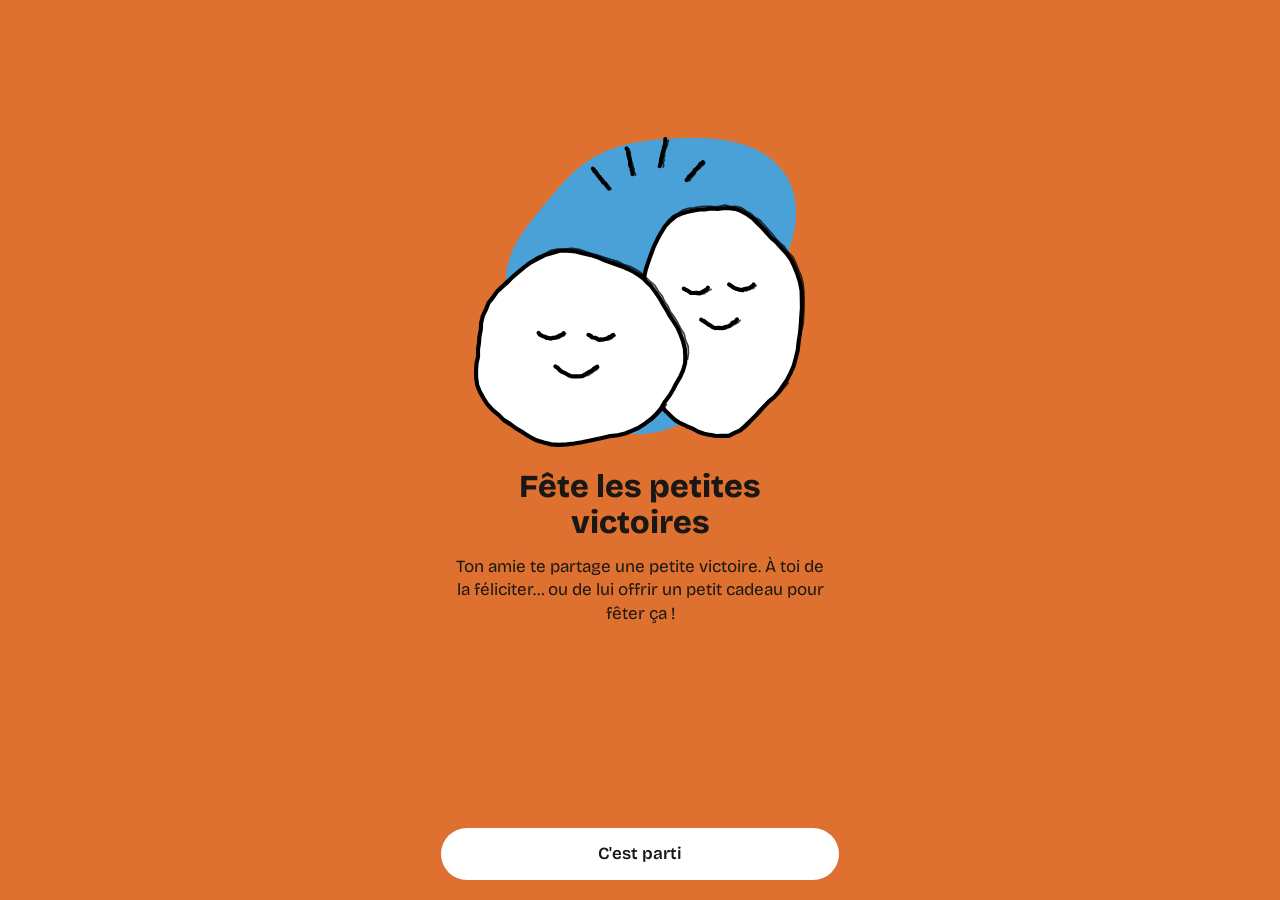
==== fille/index.html @ 7dd78f9a "Version fille avec écran d'accueil Co-Authored-By: Claude Opus 5.5 <noreply@anthropic.com>" ====
<!doctype html>
<html lang="fr">
<head>
  <meta charset="utf-8">
  <meta name="viewport" content="width=device-width, initial-scale=1, viewport-fit=cover, user-scalable=no">
  <meta name="apple-mobile-web-app-capable" content="yes">
  <meta name="mobile-web-app-capable" content="yes">
  <meta name="apple-mobile-web-app-status-bar-style" content="black-translucent">
  <meta name="apple-mobile-web-app-title" content="Bravo">
  <meta name="theme-color" content="#df7130">
  <meta name="format-detection" content="telephone=no">
  <title>Fête les petites victoires</title>
  <link rel="manifest" href="manifest.webmanifest">
  <link rel="preconnect" href="https://fonts.googleapis.com">
  <link rel="preconnect" href="https://fonts.gstatic.com" crossorigin>
  <link href="https://fonts.googleapis.com/css2?family=Bricolage+Grotesque:opsz,wght@12..96,400;12..96,600;12..96,800&display=swap" rel="stylesheet">
  <link rel="stylesheet" href="../styles.css">
</head>
<body>
<main class="app">

  <!-- 00 · Accueil -->
  <section class="screen" id="s00" data-screen="00" style="--gt:94;--gb:139">
    <div class="spacer top"></div>
    <div class="art-wrap" style="--y0:148.1;--h:283">
      <div class="art">
        <img src="../assets/05-rond.svg" width="265.3" height="270.6" alt="" style="--x:73.85;--y:148.66;--w:265.3;--hh:270.6">
        <img src="../assets/fille/00-couple.svg" width="302.679" height="282.917" alt="" style="--x:44.61;--y:148.1;--w:302.679;--hh:282.917">
      </div>
    </div>
    <div class="texts" style="margin-top:22.3px">
      <h1 class="title">Fête les petites victoires</h1>
      <p class="lead">Ton amie te partage une petite victoire. À toi de la féliciter… ou de lui offrir un petit cadeau pour fêter ça&nbsp;!</p>
    </div>
    <div class="spacer bottom"></div>
    <footer class="actions">
      <button class="btn" data-go="01">C'est parti</button>
    </footer>
  </section>

  <!-- 01 · Victoire reçue -->
  <section class="screen" id="s01" data-screen="01" style="--gt:20;--gb:188">
    <div class="spacer top"></div>
    <div class="art-wrap" style="--y0:74;--h:436">
      <div class="art">
        <img src="../assets/01-rond.svg" width="259.839" height="271.136" alt="" style="--x:41.44;--y:237.67;--w:259.839;--hh:271.136">
        <img src="../assets/fille/01-personnage.svg" width="175.036" height="241.786" alt="" style="--x:77.49;--y:245.62;--w:175.036;--hh:241.786">
        <img src="../assets/01-bulle.svg" width="328.7" height="210.475" alt="" style="--x:53.2;--y:74;--w:328.7;--hh:210.475">
        <p class="bubble-text" style="--x:88;--y:108.7;--w:250;--hh:91">J'ai réussi à faire mon batch cook enfin, je suis trop fière de moi</p>
      </div>
    </div>
    <div class="spacer bottom"></div>
    <footer class="actions" style="gap:8px">
      <button class="btn" data-go="02">Bravo, je suis fier de toi&nbsp;!</button>
      <button class="btn btn-brown" data-go="03">Voilà mon cadeaux pour toi</button>
    </footer>
  </section>

  <!-- 02 · Message envoyé -->
  <section class="screen" id="s02" data-screen="02" style="--gt:172;--gb:209">
    <header class="topbar"><button class="back" data-back="01" aria-label="Retour"><img src="../assets/retour.svg" width="44" height="44" alt=""></button></header>
    <div class="spacer top"></div>
    <div class="art-wrap" style="--y0:272;--h:282">
      <div class="art">
        <img src="../assets/02-rond.svg" width="251.6" height="281.6" alt="" style="--x:70.93;--y:272.34;--w:251.6;--hh:281.6">
        <img src="../assets/fille/02-personnage.svg" width="320" height="360" alt="" style="--x:33;--y:227.2;--w:320;--hh:360">
      </div>
    </div>
    <div class="texts" style="margin-top:-13.8px">
      <h1 class="title">Merci&nbsp;!</h1>
      <p class="sub">Ton message est bien envoyé</p>
    </div>
    <div class="spacer bottom"></div>
    <div class="safe-bottom"></div>
  </section>

  <!-- 03 · Choix du cadeau -->
  <section class="screen" id="s03" data-screen="03" style="--gt:38.8;--gb:127">
    <header class="topbar"><button class="back" data-back="01" aria-label="Retour"><img src="../assets/retour.svg" width="44" height="44" alt=""></button></header>
    <div class="spacer top"></div>
    <div class="art-wrap" style="--y0:138.8;--h:306">
      <div class="art">
        <img src="../assets/03-rond.svg" width="303.564" height="224.145" alt="" style="--x:34.53;--y:214.86;--w:303.564;--hh:224.145">
        <img src="../assets/fille/03-personnage.svg" width="320" height="365.409" alt="" style="--x:32.84;--y:138.8;--w:320;--hh:365.409">
      </div>
    </div>
    <div class="texts" style="margin-top:12.4px">
      <h1 class="title lh-normal">Quel petit cadeau&nbsp;?</h1>
    </div>
    <div class="spacer bottom"></div>
    <footer class="actions" style="gap:12px">
      <button class="btn" data-go="07">Un petit mot par la poste</button>
      <button class="btn" data-go="06">Une surprise chuttt&nbsp;!!</button>
      <button class="btn" data-go="05">Un petit london fog dans un café · 7&nbsp;€</button>
    </footer>
  </section>

  <!-- 04 · Cadeau envoyé -->
  <section class="screen" id="s04" data-screen="04" style="--gt:157;--gb:180">
    <header class="topbar"><button class="back" data-back="01" aria-label="Retour"><img src="../assets/retour.svg" width="44" height="44" alt=""></button></header>
    <div class="spacer top"></div>
    <div class="art-wrap" style="--y0:257;--h:242">
      <div class="art">
        <img src="../assets/04-rond.svg" width="297.4" height="229.4" alt="" style="--x:50.37;--y:257.1;--w:297.4;--hh:229.4">
        <img src="../assets/fille/04-personnage.svg" width="320" height="360" alt="" style="--x:33;--y:198.2;--w:320;--hh:360">
      </div>
    </div>
    <div class="texts" style="margin-top:12.2px">
      <h1 class="title">Merci&nbsp;!</h1>
      <p class="sub">Ton cadeau est en route</p>
      <p class="note">Elle va recevoir une notification&nbsp;: son cadeau est à utiliser quand elle veut.</p>
    </div>
    <div class="spacer bottom"></div>
    <div class="safe-bottom"></div>
  </section>

  <!-- 05 · London fog -->
  <section class="screen" id="s05" data-screen="05" style="--gt:106.5;--gb:157">
    <header class="topbar"><button class="back" data-back="03" aria-label="Retour"><img src="../assets/retour.svg" width="44" height="44" alt=""></button></header>
    <div class="spacer top"></div>
    <div class="art-wrap" style="--y0:206.5;--h:271">
      <div class="art">
        <img src="../assets/05-rond.svg" width="265.3" height="270.6" alt="" style="--x:51.46;--y:206.58;--w:265.3;--hh:270.6">
        <img src="../assets/fille/05-personnage.svg" width="320" height="360" alt="" style="--x:33;--y:174.2;--w:320;--hh:360">
      </div>
    </div>
    <div class="texts" style="margin-top:9.7px">
      <h1 class="title">Un petit london fog dans un café</h1>
      <p class="sub">7&nbsp;€</p>
    </div>
    <div class="spacer bottom"></div>
    <footer class="actions">
      <button class="btn" data-go="04">Offrir · 7&nbsp;€</button>
    </footer>
  </section>

  <!-- 06 · Surprise -->
  <section class="screen" id="s06" data-screen="06" style="--gt:104;--gb:226">
    <header class="topbar"><button class="back" data-back="03" aria-label="Retour"><img src="../assets/retour.svg" width="44" height="44" alt=""></button></header>
    <div class="spacer top"></div>
    <div class="art-wrap" style="--y0:204;--h:271">
      <div class="art">
        <img src="../assets/06-rond.svg" width="301.9" height="235.9" alt="" style="--x:44.36;--y:238.9;--w:301.9;--hh:235.9">
        <img src="../assets/fille/06-personnage.svg" width="320" height="360" alt="" style="--x:33;--y:174.2;--w:320;--hh:360">
      </div>
    </div>
    <div class="texts" style="margin-top:12.2px">
      <h1 class="title">Une surprise chuttt</h1>
    </div>
    <div class="spacer bottom"></div>
    <footer class="actions">
      <button class="btn" data-go="04">Offrir</button>
    </footer>
  </section>

  <!-- 07 · Illustrations (petit mot par la poste) -->
  <section class="screen" id="s07" data-screen="07" style="--gt:20;--gb:217">
    <header class="topbar"><button class="back" data-back="03" aria-label="Retour"><img src="../assets/retour.svg" width="44" height="44" alt=""></button></header>
    <div class="spacer top"></div>
    <div class="texts">
      <h1 class="title lh-normal">Choisis une illustration</h1>
    </div>
    <div class="grid-wrap">
      <div class="grid">
        <button class="tile" data-go="04" aria-label="Illustration 1"><img src="../assets/07-couple.svg" width="150" height="112.5" alt="" style="--x:12;--y:31;--w:150;--hh:112.5"></button>
        <button class="tile" data-go="04" aria-label="Illustration 2"><img src="../assets/07-fier.svg" width="133.333" height="150" alt="" style="--x:20;--y:12;--w:133.333;--hh:150"></button>
        <button class="tile" data-go="04" aria-label="Illustration 3"><img src="../assets/07-tendre.svg" width="133.333" height="150" alt="" style="--x:20;--y:12;--w:133.333;--hh:150"></button>
        <button class="tile" data-go="04" aria-label="Illustration 4"><img src="../assets/07-rire.svg" width="133.333" height="150" alt="" style="--x:20;--y:12;--w:133.333;--hh:150"></button>
      </div>
    </div>
    <div class="spacer bottom"></div>
    <div class="safe-bottom"></div>
  </section>

</main>
<script src="../app.js"></script>
</body>
</html>
---- styles.css ----
/* Tokens from Figma */
:root {
  --orange: #df7130;
  --noir: #1a1714;
  --blanc: #ffffff;
  --brun: #ad7554;
  --app-w: min(100vw, 430px);
}

*, *::before, *::after { box-sizing: border-box; }

html, body {
  margin: 0;
  height: 100%;
  overflow: hidden;
  overscroll-behavior: none;
  touch-action: manipulation;
  background: var(--orange);
}

body {
  font-family: "Bricolage Grotesque", system-ui, sans-serif;
  font-variation-settings: "opsz" 14, "wdth" 100;
  color: var(--noir);
  -webkit-font-smoothing: antialiased;
  -webkit-text-size-adjust: 100%;
  -webkit-tap-highlight-color: transparent;
  -webkit-user-select: none;
  user-select: none;
}

img { -webkit-user-drag: none; -webkit-touch-callout: none; }
button { font: inherit; color: inherit; border: 0; padding: 0; margin: 0; background: none; cursor: pointer; }
h1, p { margin: 0; }

/* App frame: exactly the visible area, no scroll */
.app {
  position: fixed;
  inset: 0;
  margin: 0 auto;
  max-width: 430px;
  height: 100vh;      /* fallback */
  height: 100dvh;
  overflow: hidden;
  background: var(--orange);
}

/* Screens */
.screen {
  position: absolute;
  inset: 0;
  display: flex;
  flex-direction: column;
  padding-top: env(safe-area-inset-top);
  padding-left: env(safe-area-inset-left);
  padding-right: env(safe-area-inset-right);
  opacity: 0;
  visibility: hidden;
  transform: translateX(16px);
  transition: opacity .22s ease, transform .22s ease, visibility 0s linear .22s;
}
.screen.active {
  opacity: 1;
  visibility: visible;
  transform: none;
  transition: opacity .22s ease, transform .22s ease, visibility 0s;
}
.screen.back-anim:not(.active) { transform: translateX(-16px); }

/* Top bar with back arrow (Figma: 44×44 at x 8) */
.topbar {
  flex: 0 0 auto;
  height: 48px;
  padding: 4px 8px 0;
}
.back { display: block; width: 44px; height: 44px; }
.back img { display: block; width: 44px; height: 44px; }

/* Flexible spacers reproduce the Figma vertical rhythm, collapse on short screens */
.spacer { min-height: 8px; flex-basis: 0; flex-shrink: 1; }
.spacer.top { flex-grow: var(--gt, 1); }
.spacer.bottom { flex-grow: var(--gb, 1); }

/* Illustration composition: scales as a block (design width 393) */
.art-wrap {
  flex: 0 1 calc(var(--app-w) * var(--h) / 393);
  min-height: 0;
  container-type: size;
  display: flex;
  justify-content: center;
  align-items: flex-end;
}
.art {
  position: relative;
  width: min(100cqw, calc(100cqh * 393 / var(--h)));
  aspect-ratio: 393 / var(--h);
  container-type: inline-size;
}
.art > * {
  position: absolute;
  left: calc(var(--x) / 393 * 100%);
  top: calc((var(--y) - var(--y0)) / var(--h) * 100%);
  width: calc(var(--w) / 393 * 100%);
  height: calc(var(--hh) / var(--h) * 100%);
  max-width: none;
  display: block;
}
.art > img { pointer-events: none; }

/* Text in speech bubble: 19px SemiBold, lh 1.3, padding 8 (scaled with the art) */
.bubble-text {
  display: flex;
  align-items: center;
  justify-content: center;
  padding: calc(8 / 393 * 100cqw);
  font-weight: 600;
  font-size: calc(19 / 393 * 100cqw);
  line-height: 1.3;
  text-align: center;
  color: var(--noir);
}

/* Texts */
.texts { flex: 0 0 auto; padding: 0 24px; text-align: center; position: relative; }
.title { font-weight: 800; font-size: 32px; line-height: 1.15; }
.title.lh-normal { line-height: 1.19; }
.sub { margin-top: 8px; font-weight: 600; font-size: 20px; line-height: 1.2; }
.note { margin-top: 16px; font-weight: 400; font-size: 15px; line-height: 1.4; opacity: .6; }

/* Bottom actions: always above the Safari toolbar / home indicator */
.actions {
  flex: 0 0 auto;
  display: flex;
  flex-direction: column;
  gap: 12px;
  padding: 0 16px calc(env(safe-area-inset-bottom) + 20px);
}
.safe-bottom { flex: 0 0 auto; height: calc(env(safe-area-inset-bottom) + 20px); }

.btn {
  display: flex;
  align-items: center;
  justify-content: center;
  width: 100%;
  height: 52px;
  padding: 0 24px;
  border-radius: 38px;
  background: var(--blanc);
  color: var(--noir);
  font-weight: 600;
  font-size: 17px;
  line-height: 1.2;
  text-align: center;
  transition: transform .12s ease, filter .12s ease;
}
.btn-brown { background: var(--brun); color: var(--blanc); border-radius: 40px; }
.btn:active, .tile:active, .back:active { transform: scale(.97); filter: brightness(.95); }

/* 07 · grid of illustrations (2 × 174, gap 13 → 361) */
.texts + .grid-wrap { margin-top: 44px; }
.grid-wrap {
  flex: 0 1 calc(var(--app-w) * 361 / 393);
  min-height: 0;
  padding: 0 16px;
  container-type: size;
  display: flex;
  justify-content: center;
}
.grid {
  width: min(100cqw, 100cqh);
  aspect-ratio: 1;
  display: grid;
  grid-template-columns: 1fr 1fr;
  grid-template-rows: 1fr 1fr;
  gap: calc(13 / 361 * 100%);
}
.tile {
  position: relative;
  display: block;
  background: var(--blanc);
  border-radius: calc(24 / 174 * 100%);
  overflow: hidden;
  transition: transform .12s ease, filter .12s ease;
}
.tile img {
  position: absolute;
  left: calc(var(--x) / 174 * 100%);
  top: calc(var(--y) / 174 * 100%);
  width: calc(var(--w) / 174 * 100%);
  height: calc(var(--hh) / 174 * 100%);
  max-width: none;
  display: block;
  pointer-events: none;
}

/* 00 · Accueil: explanation paragraph (Regular 17, lh 1.4) */
.lead { margin-top: 12.4px; font-weight: 400; font-size: 17px; line-height: 1.4; }
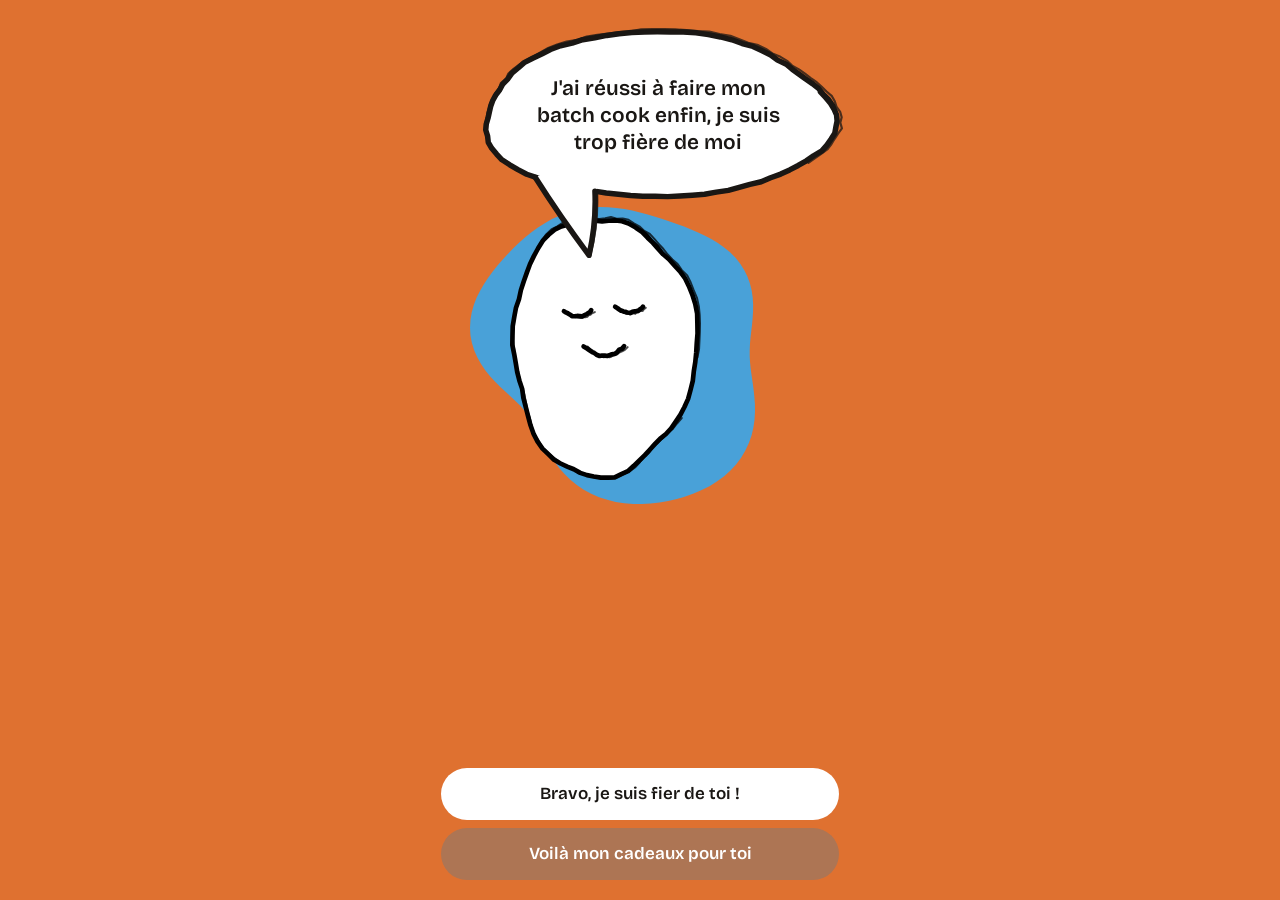
==== commit 263e59f4: "Accueil commun à deux boutons et lien vers l'autre côté Co-Authored-By: Claude Opus 5.5 <noreply@ant" ====
--- a/fille/index.html
+++ b/fille/index.html
@@ -14,29 +14,10 @@
   <link rel="preconnect" href="https://fonts.googleapis.com">
   <link rel="preconnect" href="https://fonts.gstatic.com" crossorigin>
   <link href="https://fonts.googleapis.com/css2?family=Bricolage+Grotesque:opsz,wght@12..96,400;12..96,600;12..96,800&display=swap" rel="stylesheet">
-  <link rel="stylesheet" href="../styles.css">
+  <link rel="stylesheet" href="../styles.css?v=3">
 </head>
 <body>
 <main class="app">
-
-  <!-- 00 · Accueil -->
-  <section class="screen" id="s00" data-screen="00" style="--gt:94;--gb:139">
-    <div class="spacer top"></div>
-    <div class="art-wrap" style="--y0:148.1;--h:283">
-      <div class="art">
-        <img src="../assets/05-rond.svg" width="265.3" height="270.6" alt="" style="--x:73.85;--y:148.66;--w:265.3;--hh:270.6">
-        <img src="../assets/fille/00-couple.svg" width="302.679" height="282.917" alt="" style="--x:44.61;--y:148.1;--w:302.679;--hh:282.917">
-      </div>
-    </div>
-    <div class="texts" style="margin-top:22.3px">
-      <h1 class="title">Fête les petites victoires</h1>
-      <p class="lead">Ton amie te partage une petite victoire. À toi de la féliciter… ou de lui offrir un petit cadeau pour fêter ça&nbsp;!</p>
-    </div>
-    <div class="spacer bottom"></div>
-    <footer class="actions">
-      <button class="btn" data-go="01">C'est parti</button>
-    </footer>
-  </section>
 
   <!-- 01 · Victoire reçue -->
   <section class="screen" id="s01" data-screen="01" style="--gt:20;--gb:188">
@@ -57,7 +38,7 @@
   </section>
 
   <!-- 02 · Message envoyé -->
-  <section class="screen" id="s02" data-screen="02" style="--gt:172;--gb:209">
+  <section class="screen" id="s02" data-screen="02" style="--gt:172;--gb:141">
     <header class="topbar"><button class="back" data-back="01" aria-label="Retour"><img src="../assets/retour.svg" width="44" height="44" alt=""></button></header>
     <div class="spacer top"></div>
     <div class="art-wrap" style="--y0:272;--h:282">
@@ -71,7 +52,9 @@
       <p class="sub">Ton message est bien envoyé</p>
     </div>
     <div class="spacer bottom"></div>
-    <div class="safe-bottom"></div>
+    <footer class="actions">
+      <a class="btn btn-brown" href="../#01">Voir l'autre côté</a>
+    </footer>
   </section>
 
   <!-- 03 · Choix du cadeau -->
@@ -96,7 +79,7 @@
   </section>
 
   <!-- 04 · Cadeau envoyé -->
-  <section class="screen" id="s04" data-screen="04" style="--gt:157;--gb:180">
+  <section class="screen" id="s04" data-screen="04" style="--gt:157;--gb:112">
     <header class="topbar"><button class="back" data-back="01" aria-label="Retour"><img src="../assets/retour.svg" width="44" height="44" alt=""></button></header>
     <div class="spacer top"></div>
     <div class="art-wrap" style="--y0:257;--h:242">
@@ -111,7 +94,9 @@
       <p class="note">Elle va recevoir une notification&nbsp;: son cadeau est à utiliser quand elle veut.</p>
     </div>
     <div class="spacer bottom"></div>
-    <div class="safe-bottom"></div>
+    <footer class="actions">
+      <a class="btn btn-brown" href="../#01">Voir l'autre côté</a>
+    </footer>
   </section>
 
   <!-- 05 · London fog -->
@@ -173,6 +158,6 @@
   </section>
 
 </main>
-<script src="../app.js"></script>
+<script src="../app.js?v=3"></script>
 </body>
 </html>
--- a/styles.css
+++ b/styles.css
@@ -195,3 +195,4 @@
 
 /* 00 · Accueil: explanation paragraph (Regular 17, lh 1.4) */
 .lead { margin-top: 12.4px; font-weight: 400; font-size: 17px; line-height: 1.4; }
+a.btn { text-decoration: none; }
